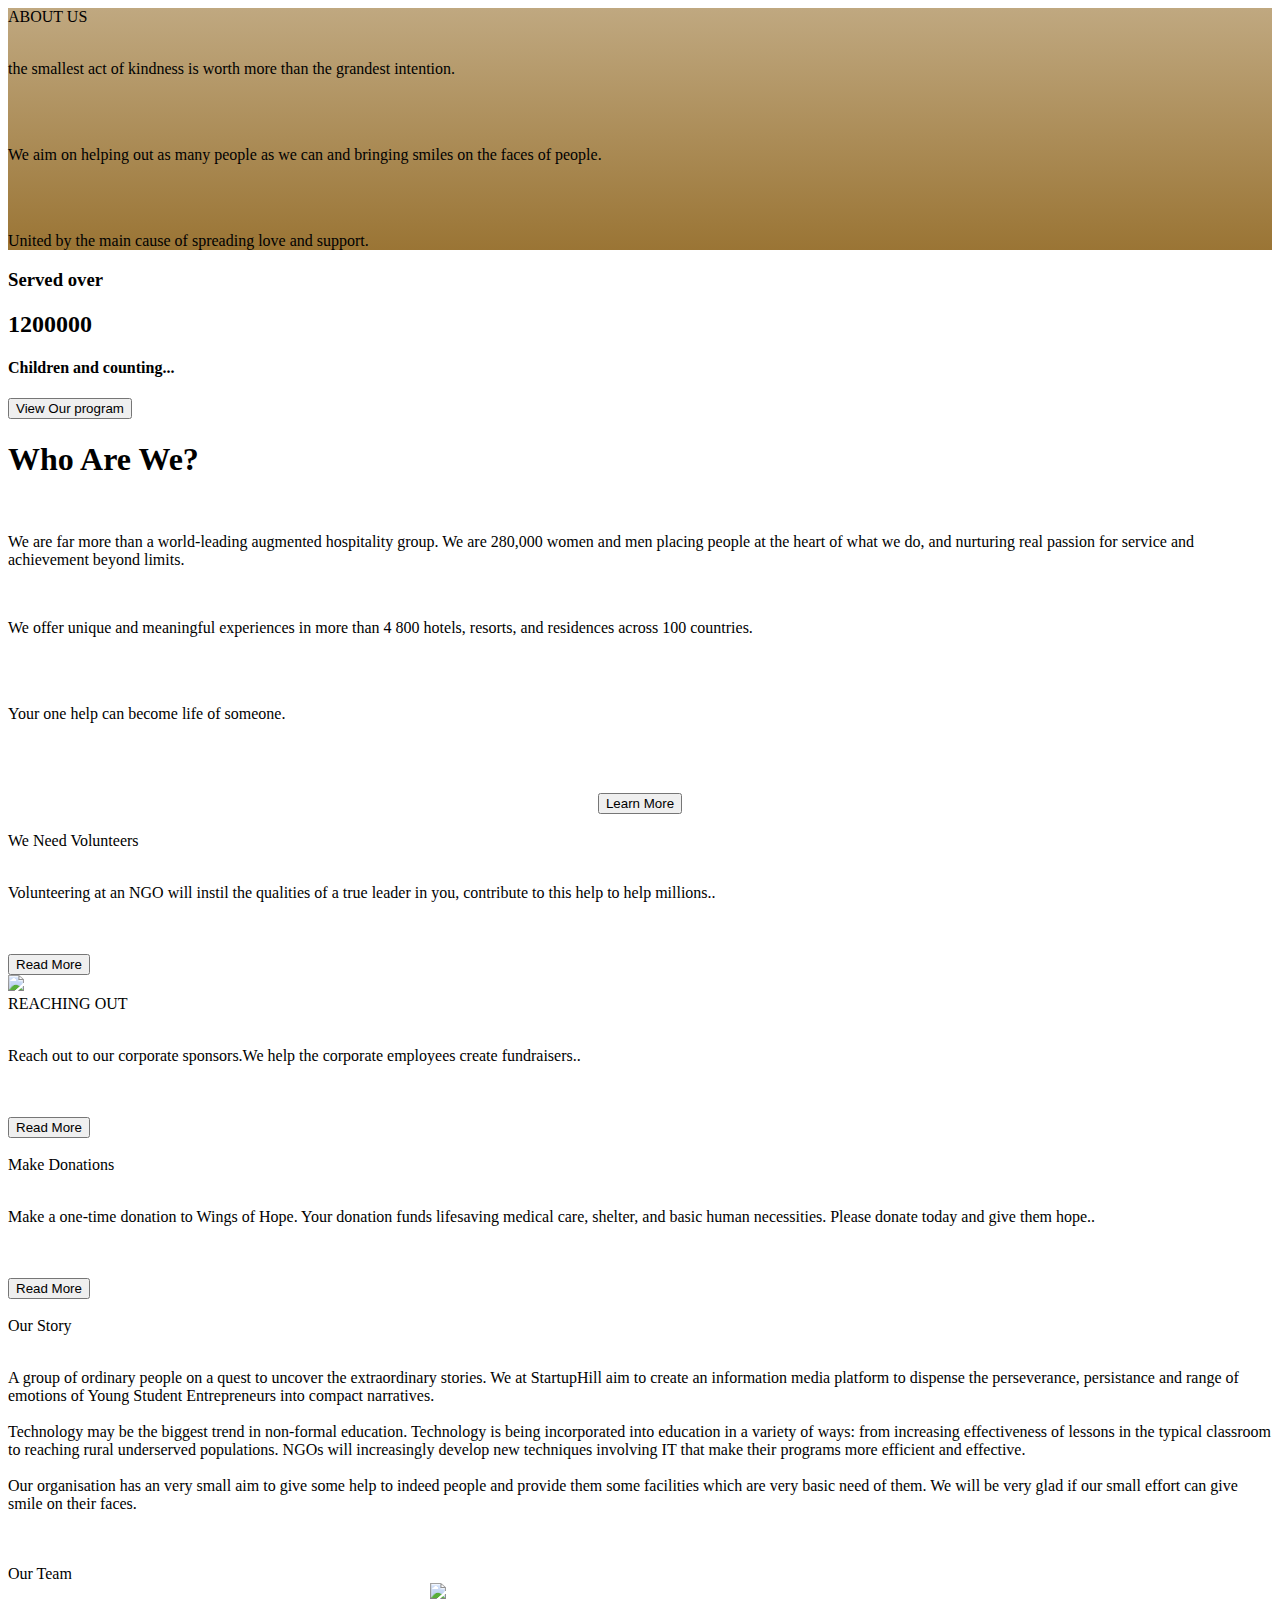
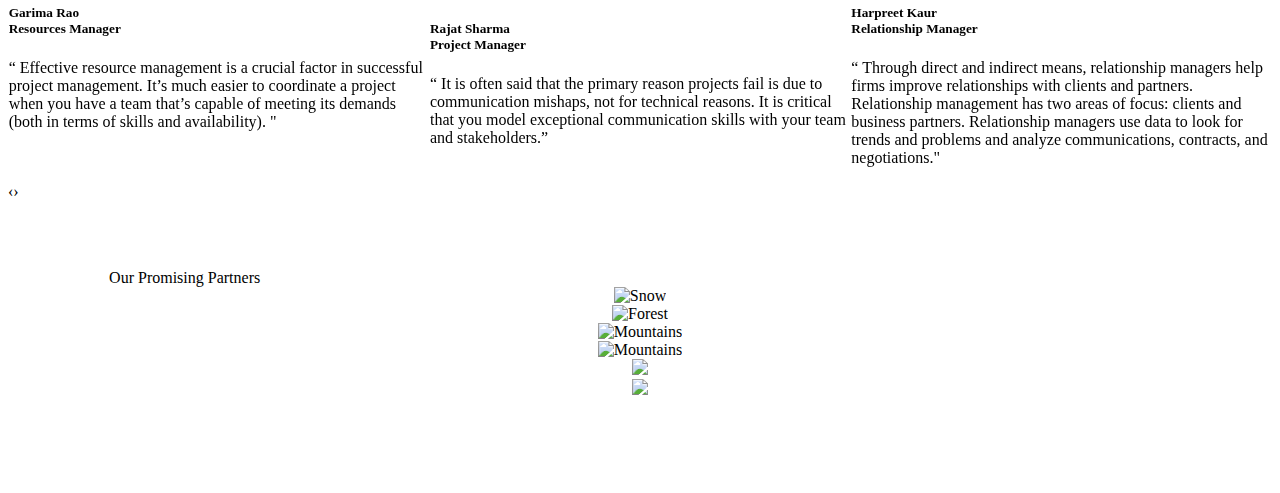
==== about-us.html @ 923d0b46 "Add files via upload" ====
<!DOCTYPE html>
<html>
<head>

  <meta http-equiv="content-type" content="text/html; charset=utf-8" />

  <!-- Change Theme color if you want to cahnge the top app bar color of browsers   -->

  <meta name="theme-color" content=" #F8F5F0" />

  <!-- Favicon -->

  <link rel="shortcut icon" href="logo.jpg" type="image/x-icon" />

  <!-- Setting viewport and width to match device width with initial zoom to be 100%  -->

  <meta name="viewport" content="width=device-width , initial-scale=1.0">

  <!-- Title For Page  -->

  <title> About Us - Guzarish</title>

  <!-- FontAwsome icons  CSS and JavaScript -->
  <link rel="stylesheet" href="https://cdnjs.cloudflare.com/ajax/libs/font-awesome/5.15.3/css/all.min.css" type="text/css" />
  <script src="https://cdnjs.cloudflare.com/ajax/libs/font-awesome/5.15.3/js/regular.min.js" type="text/javascript" charset="utf-8"></script>

  <!-- Linking Custom CSS -->
  <link rel="stylesheet" href="assets/css/stylesheet.css" type="text/css" />

  <!-- Add Custom styles after this to override or add new styles to section-->

  <link rel="stylesheet" href="https://cdnjs.cloudflare.com/ajax/libs/OwlCarousel2/2.3.4/assets/owl.carousel.css" title="" type="" />

  <link rel="stylesheet" href="assets/css/about.css" title="" type="" />


  <style type="text/css" media="all">
    .aboutUs {
      background-image: linear-gradient(rgba(129,82,2 , 0.5) , rgba(129,82,2 , 0.8)),  url("assets/images/img4.jpg");
    }
    .showOff {
      background: linear-gradient(rgba(129,82,2 , 0.9) , rgba(129,82,2 , 0.8)) , url("assets/images/run.jpg");
    }
    .styled {
      background: white;
    }
.blogAfter {
  padding: 50px 8%;
}
  </style>
</head>
<body>
  <div class="aboutUs">
    <div class="about-text">

      <div>
        ABOUT US
      </div>

      <div class="SizedBox"></div>
      <br>
      <div class="Para">
        <p>
          the smallest act of kindness is worth more than the grandest intention.
        </p>
        <br><br>
        <p>
          We aim on helping out as many people as we can and bringing smiles on the faces of people.
        </p>
        <br><br><p>
          United by the main cause of spreading love and support.
        </p>
      </div>
    </div>
  </div>


  <div class="styled">
    <div class="sides">
      <div class="rightSide">
        <div class="splContainer">
          <div>
            <h3>Served over</h3>
            <h2>1200000 </h2>
            <h4>Children and counting...</h4>
            <button onclick="href('index.html')"> View Our program</button>
          </div>
        </div>
      </div>
      <div class="leftSide">

        <article>
          <h1> Who Are We?</h1><br>
          <p>
            We are far more than a world-leading augmented hospitality group.
            We are 280,000 women and men placing people at the heart of what we do, and nurturing real passion for service and achievement beyond limits.
          </p>
          <br>
          <p>
            We offer unique and meaningful experiences in more than 4 800 hotels, resorts, and residences across 100 countries.
          </p>
          <br>
          <br>
          <p>
            Your one help can become life of someone.
          </p>
          <span>

          </span>
          <br><br>
          <br>
          <center>
            <button onclick="href('categories.html')"> Learn More</button>
          </center>
        </article>
      </div>
    </div>
  </div>
  <div class="fourGrids">

    <div class="gItem" id="link1">
      <div class="img">
        <img class="image" src="assets/images/person.svg" alt="" />
      </div>
      <div class="just-info">
        <span>
          We Need Volunteers
        </span>
        <br>
        <br>
        <p>
          Volunteering at an NGO will instil the qualities of a true leader in you,
          contribute to this help to help millions..


        </p>
        <br>
        <br>
        <button class="btn">Read More </button>
      </div>
    </div>
    <div class="gItem">
      <div class="img">
        <img class="image" src="assets/images/lightbulb.svg" alt=" " />
      </div>
      <div class="just-info">
        <span>
          REACHING OUT
        </span>
        <br>
        <br>
        <p>
          Reach out to our corporate sponsors.We help the corporate employees create fundraisers..
        </p>
        <br>
        <br>
        <button class="btn">Read More </button>
      </div>
    </div>
    <div class="gItem">
      <div class="img">
        <img class="image" src="assets/images/makedonation.svg" alt="" />
      </div>
      <div class="just-info">
        <span>
          Make Donations
        </span>
        <br>
        <br>
        <p>
          Make a one-time donation to Wings of Hope.
          Your donation funds lifesaving medical care, shelter, and basic human necessities. Please donate today and give them hope..

        </p>
        <br>
        <br>
        <button class="btn">Read More </button>
      </div>
    </div>


  </div>
  <div class="about-us-text">
    <br>
    <heading>Our Story</heading>
    <br>
    <br>
    <p>
      A group of ordinary people on a quest to uncover the extraordinary stories. We at StartupHill aim to create an information media platform to dispense the perseverance, persistance and range of emotions of Young Student Entrepreneurs into compact narratives.
      <br><br>
      Technology may be the biggest trend in non-formal education. Technology is being incorporated
      into education in a variety of ways: from increasing effectiveness of lessons in the typical classroom to
      reaching rural underserved populations. NGOs will increasingly develop new techniques involving IT that
      make their programs more efficient and effective.
      <br>
      <br>
      Our organisation has an very small aim to give some help to indeed people and provide them some facilities
      which are very basic need of them. We will be very glad if our small effort can give smile on their faces.
    </p>
    <br>
    <br>
  </div>
  <div class="slider">
    <heading>Our Team</heading>
    <div class="gtco-testimonials">

      <div class="owl-carousel owl-carousel1 owl-theme">
        <div>
          <div class="card text-center">
            <img class="card-img-top" src="https://images.unsplash.com/photo-1610956044066-705bc798dc6c?ixid=MnwxMjA3fDB8MHxwaG90by1wYWdlfHx8fGVufDB8fHx8&ixlib=rb-1.2.1&auto=format&fit=crop&w=1050&q=80">
            <div class="card-body">
              <h5>Rajat Sharma  <br />
                <span> Project Manager</span></h5>
              <p class="card-text">
                “ It is often said that the primary reason projects fail is due to communication mishaps, not for technical reasons. It is critical that you model exceptional communication skills with your team and stakeholders.”
              </p>
            </div>
          </div>
        </div>
        <div>
          <div class="card text-center">
            <img class="card-img-top" src="https://images.unsplash.com/photo-1573496359142-b8d87734a5a2?ixid=MnwxMjA3fDB8MHxzZWFyY2h8NHx8bWFuYWdlcnMlMjB3b21hbnxlbnwwfHwwfHw%3D&ixlib=rb-1.2.1&auto=format&fit=crop&w=500&q=60" alt="">
            <div class="card-body">
              <h5>Harpreet Kaur<br />
                <span> Relationship Manager </span></h5>
              <p class="card-text">
                “ Through direct and indirect means, relationship managers help firms improve relationships with clients and partners. Relationship management has two areas of focus: clients and business partners. Relationship managers use data to look for trends and problems and analyze communications, contracts, and negotiations."
              </div>
            </div>
          </div>
          <div>
            <div class="card text-center">
              <img class="card-img-top" src="https://images.unsplash.com/photo-1509933551745-514268e48884?ixid=MnwxMjA3fDB8MHxwaG90by1wYWdlfHx8fGVufDB8fHx8&ixlib=rb-1.2.1&auto=format&fit=crop&w=634&q=80" alt="">
              <div class="card-body">
                <h5> Kartik Walia<br />
                  <span> Secretary </span></h5>
                <p class="card-text">
                  “Secretaries and administrators play a supportive role in organisations where they undertake a variety of administrative tasks."

                </p>
              </div>
            </div>
          </div>
          <div>
            <div class="card text-center">
              <img class="card-img-top" src="https://images.unsplash.com/photo-1558377235-802c801ab268?ixid=MnwxMjA3fDB8MHxzZWFyY2h8Nnx8aW5kaWFuJTIwd29tYW58ZW58MHx8MHx8&ixlib=rb-1.2.1&auto=format&fit=crop&w=500&q=60" alt="">
              <div class="card-body">
                <h5> Garima Rao <br />
                  <span> Resources Manager </span></h5>
                <p class="card-text">
                  “ Effective resource management is a crucial factor in successful project management. It’s much easier to coordinate a project when you have a team that’s capable of meeting its demands (both in terms of skills and availability). "
                </p>
              </div>
            </div>
          </div>
        </div>
      </div>
    </div>

    <div class="blogAfter">
      <heading> Our Promising Partners </heading>
   <br>
      <div class="row" align="center">
        <div class="column1">
          <img src="https://seeklogo.com/images/U/Unilever-logo-86C57E1E6A-seeklogo.com.png" alt="Snow" style="width:100%">
        </div>
        <div class="column2">
          <img src="https://seeklogo.com/images/G/GSK-logo-AAE3791F09-seeklogo.com.png" alt="Forest" style="width:100%">

        </div>
        <div class="column3">
          <img src="https://seeklogo.com/images/G/greenpeace-logo-0BA43F7D65-seeklogo.com.png" alt="Mountains" style="width:100%">

        </div>

        <div class="column4">
          <img src="https://seeklogo.com/images/T/TATA_Consultancy_Services-logo-E668927084-seeklogo.com.png" alt="Mountains" style="width:100%">
        </div>

        <div class="column5">
          <img src=" https://seeklogo.com/images/U/uber-eats-logo-CA3BA2098B-seeklogo.com.png" style="width:100%">

        </div>

        <div class="column6">
          <img src="https://seeklogo.com/images/P/punjab-national-bank-pnb-logo-08CB5700CF-seeklogo.com.png" style="width:100%">

        </div>

        <br><br>
       
      </div>
    </div>
    <script src="https://ajax.googleapis.com/ajax/libs/jquery/3.5.1/jquery.min.js"></script>
    <script src="https://cdnjs.cloudflare.com/ajax/libs/OwlCarousel2/2.3.4/owl.carousel.min.js" type="text/javascript" charset="utf-8"></script>
    <script type="text/javascript" charset="utf-8">
      (function () {
        "use strict";

        var carousels = function () {
          $(".owl-carousel1").owlCarousel({
            loop: true,
            center: true,
            margin: 0,
            responsiveClass: true,
            nav: false,
            responsive: {
              0: {
                items: 1,
                nav: false
              },
              680: {
                items: 2,
                nav: false,
                loop: false
              },
              1000: {
                items: 3,
                nav: true
              }
            }
          });
        };

        (function ($) {
          carousels();
        })(jQuery);
      })();



      function href(link) {
        window.location.href = link;
      }


    </script>
  </body>
</html>
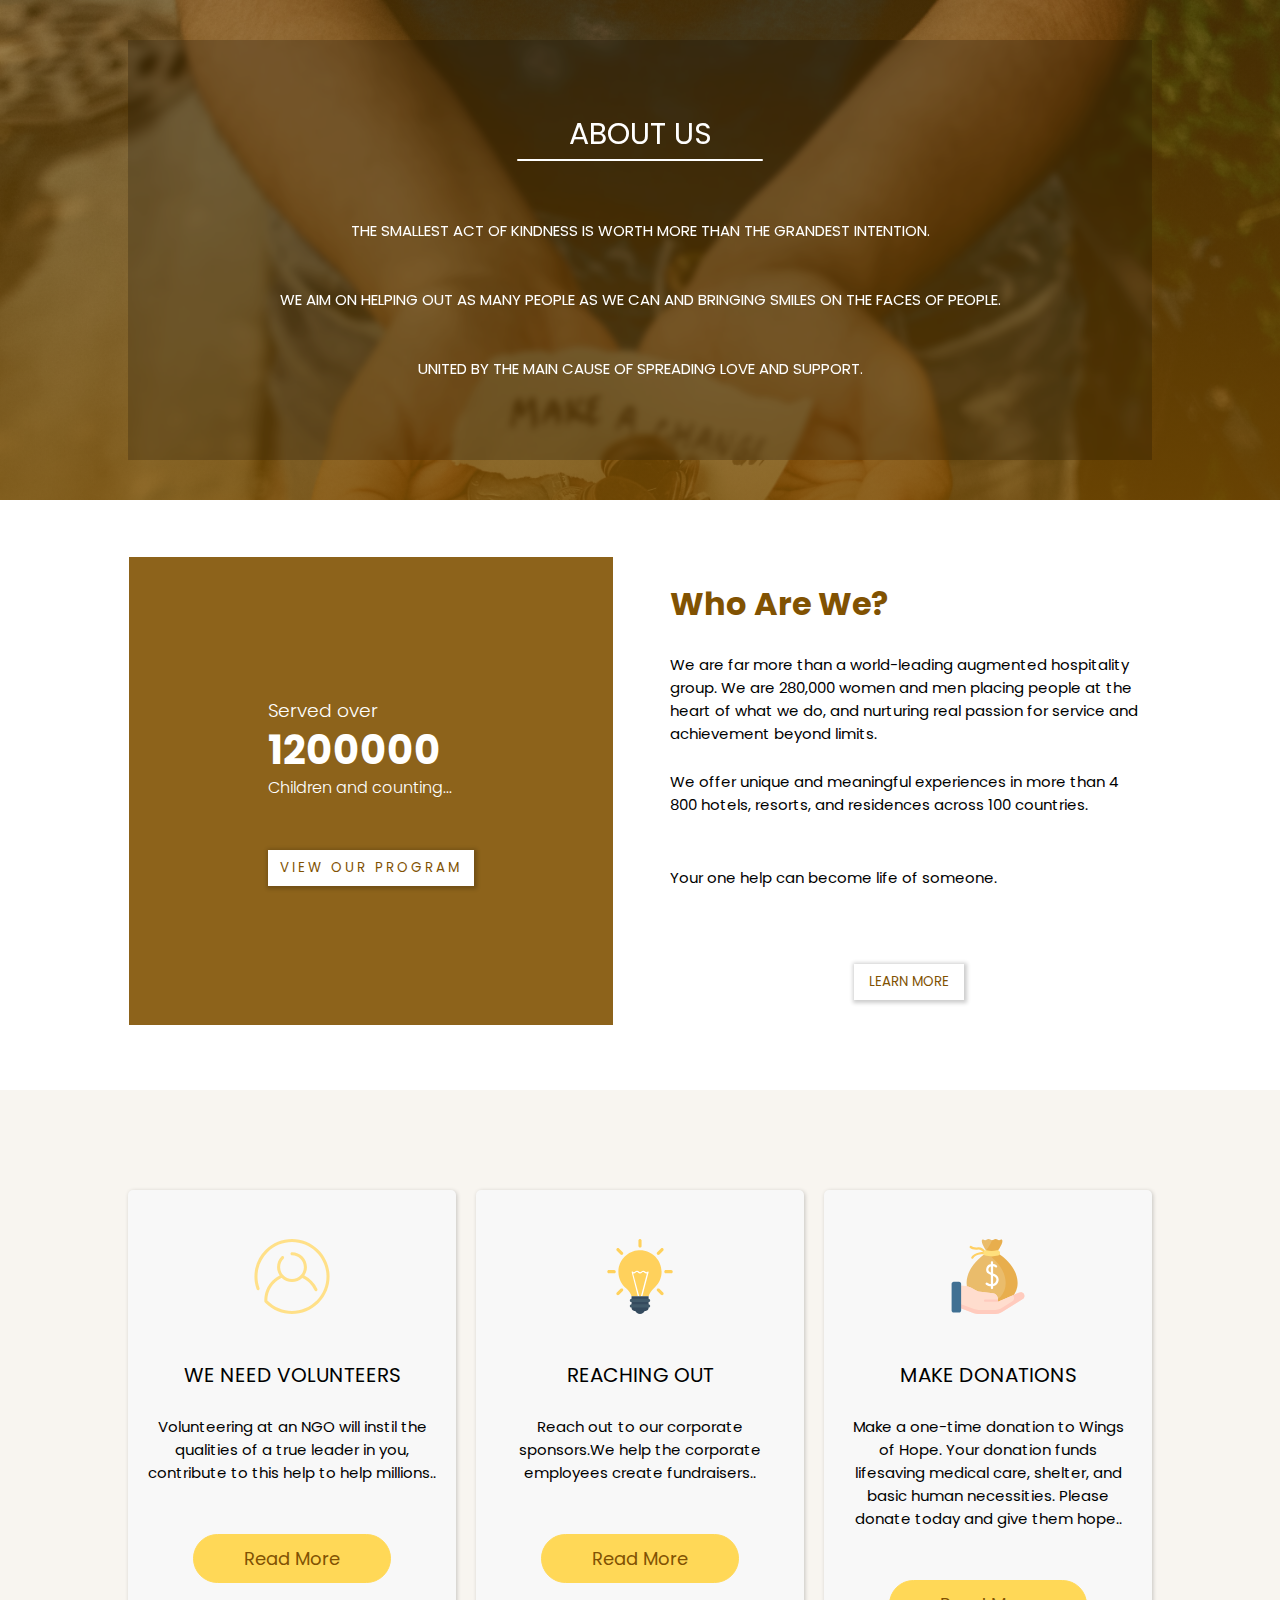
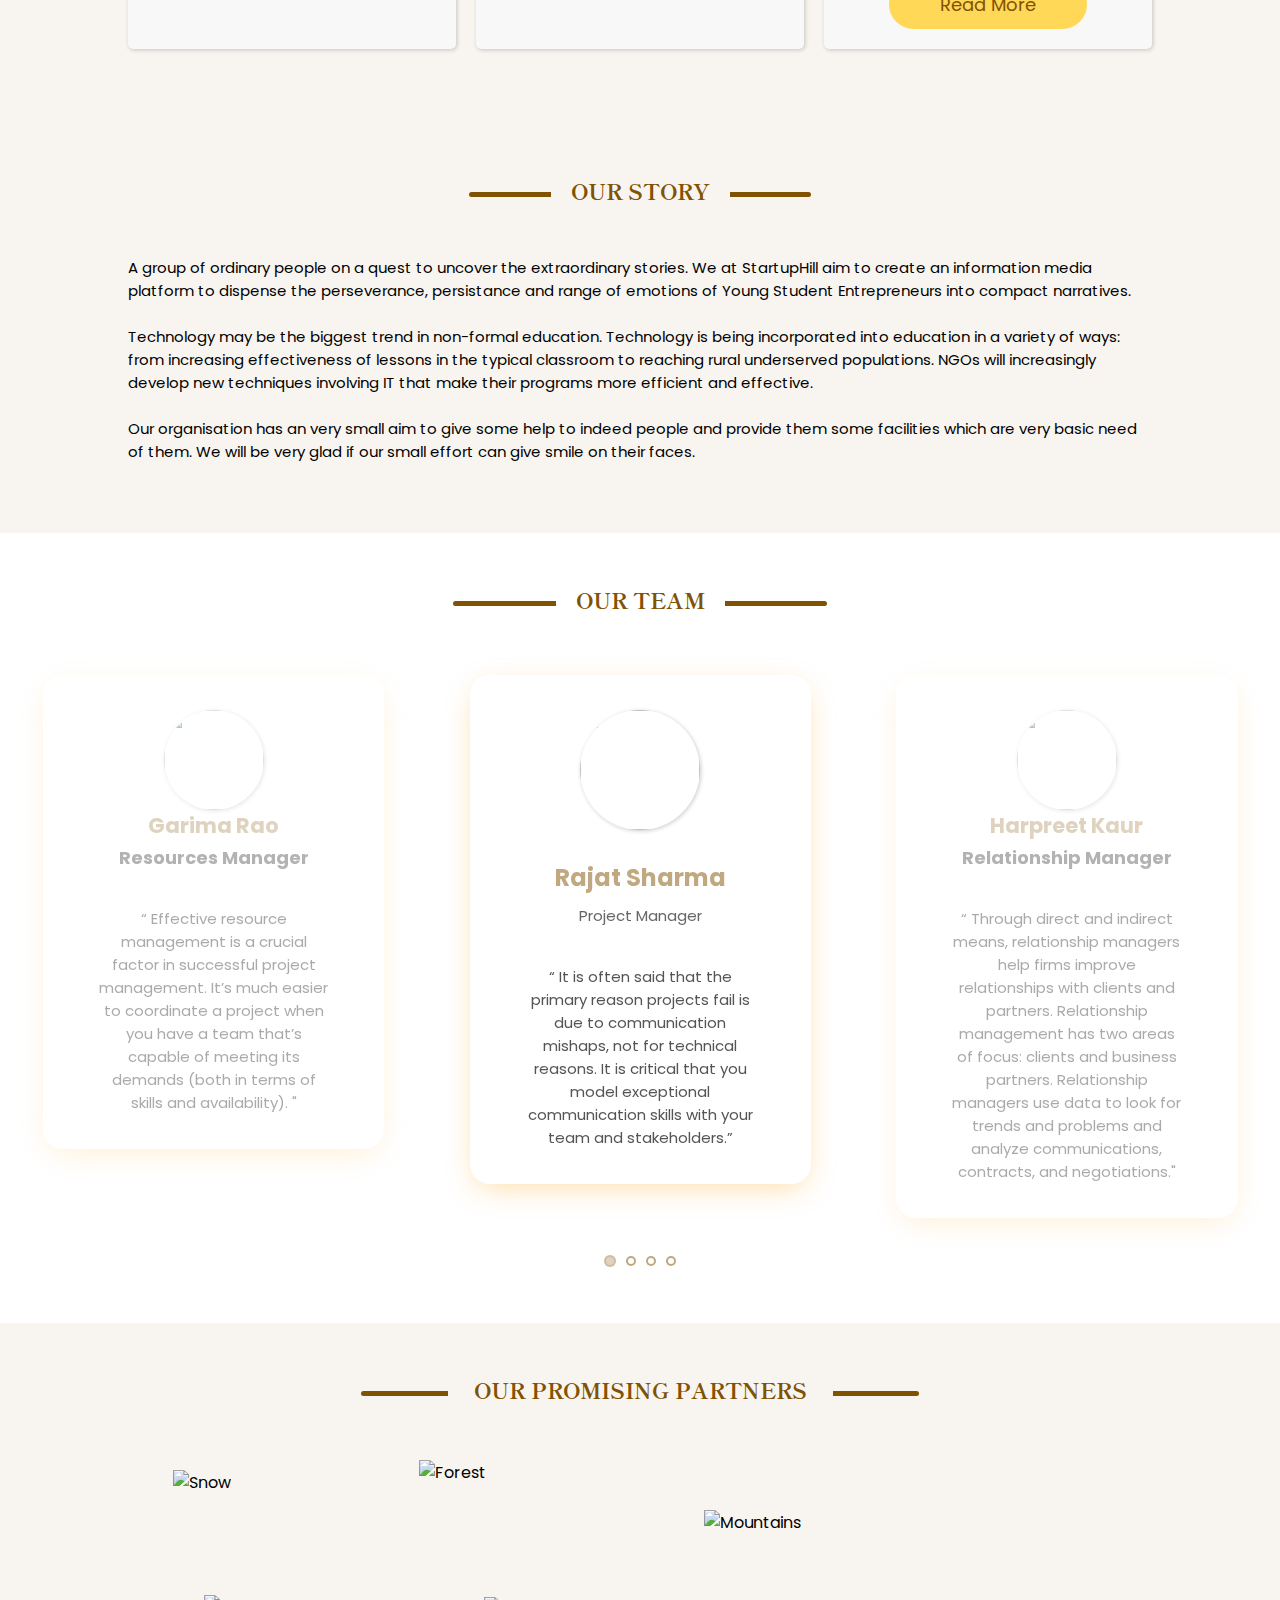
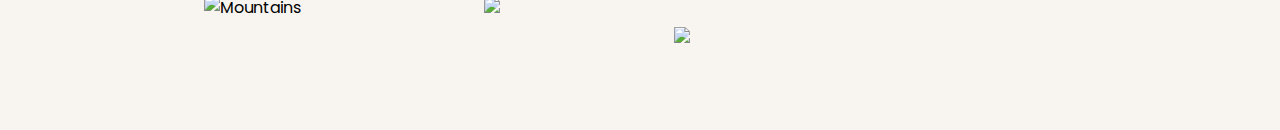
==== commit 15a73fee: "Update about-us.html" ====
--- a/about-us.html
+++ b/about-us.html
@@ -120,7 +120,7 @@
 
     <div class="gItem" id="link1">
       <div class="img">
-        <img class="image" src="assets/images/person.svg" alt="" />
+        <img class="image" src="assets/images/Person.svg" alt="" />
       </div>
       <div class="just-info">
         <span>
@@ -141,7 +141,7 @@
     </div>
     <div class="gItem">
       <div class="img">
-        <img class="image" src="assets/images/lightbulb.svg" alt=" " />
+        <img class="image" src="assets/images/Lightbulb.svg" alt=" " />
       </div>
       <div class="just-info">
         <span>
@@ -159,7 +159,7 @@
     </div>
     <div class="gItem">
       <div class="img">
-        <img class="image" src="assets/images/makedonation.svg" alt="" />
+        <img class="image" src="assets/images/MakeDonation.svg" alt="" />
       </div>
       <div class="just-info">
         <span>
@@ -336,4 +336,4 @@
 
     </script>
   </body>
-</html>+</html>
--- a/assets/css/stylesheet.css
+++ b/assets/css/stylesheet.css
@@ -0,0 +1,1077 @@
+@import url('https://fonts.googleapis.com/css2?family=Kaushan+Script&display=swap');
+@import url('https://fonts.googleapis.com/css2?family=Merriweather+Sans:wght@800&display=swap');
+@import url('https://fonts.googleapis.com/css2?family=Poppins&display=swap');
+
+@import url('https://fonts.googleapis.com/css2?family=PT+Serif&family=Shippori+Mincho+B1&display=swap');
+
+
+/* Setting Theme Colors Using CSS variables */
+
+:root {
+  /*  Old Button Color : Teal
+     --ButtonColor: #02B967;
+  */
+  --ButtonColor: #FFD857;
+  --red: #F56363;
+  --teal: rgba(129,82,2);
+  --blue: #43B4F0;
+  --orange: #E87D39;
+  --background: #F8F5F0;
+  --navColor: rgba(129,82,2);
+  --backgroundLine: rgba(129,82,2 ,0.3);
+}
+* {
+  padding: 0;
+  margin: 0;
+  outline: none;
+  box-sizing: border-box;
+  font-family: 'Poppins', sans-serif;
+}
+html {
+  scroll-behavior: smooth;
+}
+body {
+  background: var(--background);
+}
+
+p {
+  font-size: 13px;
+  font-weight: 400;
+}
+a {
+  color: black;
+  text-decoration: none;
+}
+a:hover {
+  color: rgb(133,85,0);
+}
+a:active {
+  color: rgba(133,85,0 , 0.5);
+}
+.body {
+  display: table;
+  overflow: hidden;
+  width: 100vw;
+}
+.Pagebody {
+  position: relative;
+  left: 0px;
+  top: 60px;
+  z-index: 200;
+  background: var(--background);
+  overflow: hidden;
+}
+.btn:hover {
+  background: var(--orange);
+  color: white;
+  border-color: var(--orange);
+}
+.btn > span {
+  position: absolute;
+  background: #fff;
+  transform: translate(-50%, -50%);
+  border-radius: 50%;
+  pointer-events: none;
+  animation: rippleEffect0.7s linear infinite;
+}
+
+/* Hero Section */
+.hero {
+  overflow: hidden;
+  width: 100%;
+  background: rgba(129,82,2 ,0.7);
+  background-size: cover;
+  color: white;
+  height: 300px;
+  background-repeat: no-repeat;
+  object-fit: cover;
+  text-align: center;
+  padding: 0px 10px;
+  padding-top: 20%;
+  background-attachment: fixed;
+  position: relative;
+}
+.hero h3 {
+  font-family: 'Merriweather Sans', sans-serif;
+  color: #FFD857;
+  margin-bottom: 18px;
+  text-transform: capitalize;
+  font-weight: bold;
+}
+.btn {
+  border-radius: 30px;
+  padding: 8px 25px;
+  border: 1px solid var(--ButtonColor);
+  background: var(--ButtonColor);
+  color: rgb(129,82,2);
+  transition: 0.6s ease-in-out;
+  position: relative;
+  overflow: hidden;
+}
+
+/* Categories Section */
+.categories {
+  margin-bottom: 60px;
+}
+.categories > h2 {
+  font-family: 'Shippori Mincho B1', serif;
+  text-align: center;
+  padding: 50px 10px;
+}
+.card {
+  padding: 40px 10px;
+  border-radius: 3px;
+  color: white;
+  margin-bottom: 25px;
+}
+.displayIcon {
+  text-align: center;
+}
+.info {
+  font-size: 25px;
+  margin-bottom: 10px;
+}
+.icon {
+  width: 25%;
+  height: 25%;
+}
+.card p {
+  font-size: 14px;
+}
+
+
+/* Content Section */
+.content {
+  background: white;
+  overflow: hidden;
+}
+
+.content  h2 {
+  padding: 50px 25px;
+  text-align: center;
+  padding-top: 10px;
+  font-family: 'Shippori Mincho B1', serif;
+}
+.content  p {
+  padding: 0px 20px;
+  text-align: center;
+  font-weight: 100;
+  font-size: 15px;
+
+}
+.stand {
+  height: 300px;
+  width: 60%;
+  background: white;
+  position: relative;
+  transform: translate(55% , -20%);
+  box-shadow: 3px 3px 8px 2px rgba(0,0,0,.2);
+  background-size: 100%;
+  object-fit: cover;
+  background-repeat: no-repeat;
+  border-radius: 3px;
+}
+.sleep {
+  height: 180px;
+  background-size: 100%;
+  object-fit: cover;
+  width: 72%;
+  left: 10%;
+  border-radius: 3px;
+  position: relative;
+  z-index: 1;
+  transform: translate(-80%,50%);
+  box-shadow: 3px 3px 15px 2px rgba(0,0,0,.3);
+  background-repeat: no-repeat;
+}
+.content h6 {
+  color: var(--teal);
+  text-align: center;
+  text-transform: capitalize;
+  padding: 50px 50px;
+  padding-bottom: 0px;
+}
+.left {
+  position: relative;
+  left: -20%;
+
+}
+.right {
+  position: relative;
+  left: 20%;
+}
+.position {
+  transition: 0.4s;
+  opacity: 0;
+}
+
+
+/* Volunteer Section */
+
+.grid {
+  display: block;
+  margin: 20px 5%;
+  width: 90%;
+  overflow: hidden;
+}
+.grid > .grid-item {
+  overflow: hidden;
+  width: 100%;
+  margin: 20px auto;
+  box-shadow: 1px 1px 4px 0 rgba(0,0,0,.2);
+  height: 400px;
+  border-radius: 2px;
+}
+.grid-item-img {
+  width: 100%;
+  height: calc(100% - 80px);
+  background: white;
+  border-radius: 2px;
+  box-shadow: 1px 1px 4px 0 rgba(0,0,0,.2);
+  background-size: fit;
+  background-position: center;
+  background-repeat: no-repeat;
+  transition: 0.5s ease-in-out;
+
+}
+.grid-item:nth-child(1) > .grid-item-img {
+  background-image: url("../images/team1.png");
+}
+.grid-item:nth-child(2) > .grid-item-img {
+  background-image: url("../images/team2.png");
+}
+.grid-item:nth-child(3) > .grid-item-img {
+  background-image: url("../images/team3.jpg");
+}
+.grid-item:nth-child(4) > .grid-item-img {
+  background-image: url("../images/team4.png");
+}
+.grid-item:hover .grid-item-img {
+  transform: scale(1.2);
+}
+.volunteers {
+  text-align: center;
+  padding: 50px  0px;
+}
+.volunteers  h2 {
+  margin-top: 10px;
+  font-family: 'Shippori Mincho B1', serif;
+
+}
+.volunteers  h6 {
+  color: var(--teal);
+  text-transform: capitalize;
+  padding: 0px 50px;
+}
+.information {
+  background: white;
+  height: 100%;
+  text-align: center;
+  padding: 20px 10px;
+  font-size: 15px;
+  position: relative;
+
+}
+.information > span {
+  font-size: 12px;
+  color: #6D747A;
+}
+
+
+
+/* DonationSeaters  Section */
+
+.donationSeaters h6 {
+  color: var(--teal);
+  text-transform: capitalize;
+  padding: 0px 50px;
+  text-align: center;
+  padding-top: 30px;
+}
+.donationSeaters h2 {
+  padding: 40px 50px;
+  padding-top: 10px;
+  text-align: center;
+}
+.item {
+  width: 92%;
+  margin: 0px 4%;
+  background: white;
+  text-align: center;
+  padding: 30px 20px;
+  margin-bottom: 20px;
+  border-radius: 3px;
+  height: 100%;
+  opacity: 0;
+  transform: scale(0.2);
+  color: white;
+  border: 2px solid white;
+  font-size: 18px;
+  font-weight: bold;
+  box-shadow: 1px 1px 4px 0 rgba(255,255,255,.2);
+  transition: 0.5s ease-in-out;
+}
+.item img {
+  width: 25%;
+  height: 25%;
+
+}
+.item div {
+  margin-top: 5px;
+  color: black;
+}
+.item:hover {
+  border: 2px solid var(--teal);
+
+}
+
+
+/* Humanity Banner */
+
+.humanity {
+  background-image: linear-gradient(rgba(129,82,2 , 0.7) , rgba(129,82,2 , 0.7)) , url("../images/about1.png");
+  text-transform: capitalize;
+  background-attachment: fixed;
+  background-repeat: no-repeat;
+  background-size: cover;
+  width: 100%;
+  text-align: center;
+  padding: 50px 20px;
+  color: white;
+  font-size: 22px;
+}
+.humanity button {
+  background: white;
+  box-shadow: 1px 1px 4px 0 rgba(0,0,0,.2);
+  color: rgba(129,82,2);
+  border-radius: 100px;
+  padding: 8px 30px;
+  font-size: 15px;
+  border: none;
+  outline: none;
+  text-transform: uppercase;
+}
+
+
+
+/* Counter Section */
+
+.counts {
+  background-image: linear-gradient(rgba(129,82,2 , 0.9) , rgba(129,82,2 , 0.95)) , url("../images/about1.png");
+  text-transform: capitalize;
+  background-repeat: no-repeat;
+  background-size: 100%;
+  width: 100%;
+  height: 400px;
+  text-align: center;
+  padding: 30px  10%;
+  color: white;
+  font-size: 22px;
+  place-items: center;
+  display: grid;
+
+}
+.countGrid {
+  display: grid;
+  margin: 10px 10%;
+  width: 80%;
+  grid-template-columns: 1fr 1fr;
+  grid-gap: 40px;
+  grid-auto-rows: 100px;
+}
+.counter:after {
+  content: " +";
+  font-size: 12px;
+  position: relative;
+  top: -4px;
+}
+.countGrid span {
+  font-size: 13px;
+}
+.countGrid div {
+  text-align: center;
+}
+
+/* Blog Section  */
+
+.blog h2 {
+  margin-top: 10px;
+  font-family: 'Shippori Mincho B1', serif;
+  text-align: center;
+}
+.blog h6 {
+
+  color: var(--teal);
+  text-transform: capitalize;
+  padding: 0px 50px;
+  text-align: center;
+}
+.blog {
+  background: white;
+  margin: 20px 0px;
+  margin-bottom: 0px;
+  padding: 80px 5%;
+}
+.blogGrid {
+  width: 100%;
+  margin: 0px 0px;
+  padding-top: 45px;
+}
+.blog-card {
+  margin-bottom: 30px;
+  border-radius: 4px;
+  box-shadow: 1px 1px 4px 0 rgba(0,0,0,.2);
+}
+.blogImg {
+  width: 100%;
+  overflow: hidden;
+  height: 250px;
+  background: rgb(255,222,162);
+}
+.blogImg img {
+  width: 100%;
+  height: 100%;
+  transition: 0.5s ease;
+}
+.blogImg img:hover {
+  transform: scale(1.2);
+}
+.blogDate {
+  transform: translate(0px , -100%);
+  color: white;
+  background: rgba(119,78,4 , 0.7);
+  width: 70px;
+  height: 70px;
+  padding: 10px;
+  position: absolute;
+  text-align: center;
+  padding: 5px 0px;
+}
+.blogHeading {
+  color: rgb(147,96,4);
+  font-size: 13px;
+  padding: 8px 0px;
+}
+.blogDesc {
+  font-size: 16px;
+  padding: 5px 0px;
+}
+
+
+/* Extra Css  */
+.scrollTop {
+  background: var(--navColor);
+  width: 50px;
+  height: 50px;
+  display: flex;
+  align-items: center;
+  justify-content: center;
+  border-radius: 100%;
+  position: fixed;
+  color: white;
+  bottom: 20px;
+  z-index: 1200;
+  transform: scale(0);
+  right: 20px;
+  font-size: 40px;
+  box-shadow: 1px 1px 4px 3px rgba(175,117,5,.2);
+  transition: 0.5s ease;
+}
+.sleep {
+  background: rgba(129,82,2,0.8);
+}
+.stand {
+  background: rgba(129,82,2,0.8);
+}
+
+/* Footer  Components */
+
+.footerGrid {
+  position: relative;
+  display: grid;
+  grid-template-columns: 1fr 1fr 1fr;
+  width: 80%;
+  grid-gap: 20px;
+  margin: 5px 10%;
+}
+.fooitem {
+  width: 100%;
+  overflow: hidden;
+  text-align: left;
+}
+.fooitem h3 {
+  font-weight: 300;
+  padding: 10px 0px;
+}
+.fooitem span , p {
+  font-size: 15px;
+}
+.fooitem a {
+  color: #ffdd9b;
+  display: block;
+}
+.newsletter div {
+  background: blue;
+  width: 100%;
+}
+.contactInfo  .icon {
+  margin-right: 10px;
+}
+.newsletter form {
+  display: flex;
+}
+.newsletter input {
+  width: 80%;
+  display: table-cell;
+  font-size: 12px;
+  padding: 5px 8px;
+  color: white;
+  border: none;
+  background: rgba(129,82,2, 0.5);
+}
+.newsletter button {
+  width: 20%;
+  padding: 5px 8px;
+  border: none;
+  display: table-cell;
+  text-align: center;
+  color: white;
+  font-size: 15px;
+  background: var(--navColor);
+}
+.newsletter input::placeholder {
+  font-size: 10px;
+  color: white;
+}
+
+
+/* Mobile Navigation  Components */
+.mobile-nav > nav {
+  width: 250px;
+  height: 100vh;
+  left: -250px;
+  position: fixed;
+  background: rgb(253,236,207);
+  z-index: 500;
+
+}
+.navTrigger {
+  transform: scale(1);
+  height: 100%;
+  display: flex;
+  align-items: center;
+  justify-content: center;
+  width: 15%;
+
+}
+.mobile-logo {
+  display: flex;
+  align-items: center;
+  justify-content: center;
+  width: 70%;
+  font-weight: bold;
+  height: 100%;
+  background-size: 15%;
+  background-repeat: no-repeat;
+  background-position-x: 50%;
+  background-position-y: 10px;
+  color: rgba(129,82,2);
+  font-size: 26px;
+
+  text-transform: uppercase;
+}
+.mobile-search {
+  display: flex;
+  align-items: center;
+  justify-content: center;
+  width: 15%;
+  height: 100%;
+}
+.mobile-nav > header {
+  position: fixed;
+  height: 60px;
+  width: 100%;
+  left: 0px;
+  background: blue;
+  right: 0;
+  z-index: 500;
+  background: white;
+  box-shadow: 1px 1px 4px 0 rgba(0,0,0,.2);
+  display: flex;
+  align-items: center;
+}
+
+#navBar {
+  display: none;
+}
+.mobile-nav label {
+  background: var(--navColor);
+  width: 40px;
+  height: 5px;
+  display: block;
+  position: absolute;
+  border-radius: 5px;
+  cursor: pointer;
+  transition: 0.2s ease-in-out;
+}
+.mobile-nav label:after , .mobile-nav label:before {
+  background: var(--navColor);
+  content: "";
+  display: block;
+  width: 30px;
+  height: 5px;
+  border-radius: 20px;
+  position: absolute;
+  transition: 0.25s;
+  left: 5px;
+}
+.mobile-nav label:before {
+  margin-bottom: 10px;
+  top: -8px;
+}
+.mobile-nav label:after {
+  top: 8px;
+}
+.mobile-nav > nav,  .mobile-nav > header , .Pagebody , .footer {
+  transition: all 0.25s ease-in-out;
+}
+
+
+/* Desktop Navigation Components */
+
+.desktop-nav {
+  position: fixed;
+  height: 80px;
+  width: 100%;
+  background: white;
+  box-shadow: 1px 1px 4px 0 rgba(0,0,0,.2);
+  z-index: 1300;
+}
+.navigationList li {
+  display: inline-block;
+  padding: 10px;
+  cursor: pointer;
+}
+.navigationList ul {
+  position: absolute;
+  background: rgb(251,200,114);
+  visibility: hidden;
+  opacity: 0;
+  transform: translate(0px , 45px);
+  color: black;
+  box-shadow: 1px 1px 4px 0 rgba(0,0,0,.2);
+  transition: 0.2s;
+  cursor: pointer;
+}
+.navigationList ul li {
+  display: block;
+  width: 125px;
+  cursor: pointer;
+}
+.navigationList ul li:hover {
+  background: var(--navColor);
+  color: white;
+}
+.navigationList ul li:hover >  ul {
+  opacity: 1;
+  visibility: visible;
+  transform: translate(15px , -25px);
+}
+.navigationList ul li ul {
+  visibility: hidden;
+  display: block;
+  opacity: 0;
+  background: rgb(251,200,114);
+  left: 100%;
+  color: black;
+  box-shadow: 1px 1px 4px 0 rgba(0,0,0,.2);
+  transform: translate(15px , 10px);
+  transition: 0.2s;
+}
+.navigationList li:hover > ul {
+  visibility: visible;
+  opacity: 1;
+  transform: translate(0px , 29px);
+}
+.navigationList li {
+  height: 100%;
+}
+.one:before {
+  content: "";
+  width: 15px;
+  height: 15px;
+  clip-path: polygon(100% 0%, 0% 50%, 100% 100%);
+  position: absolute;
+  left: -11%;
+  cursor: pointer;
+  background: rgb(251,200,114);
+}
+.one:hover:before {
+  background: var(--navColor);
+}
+.navigationList > li {
+  padding: 0px 15px;
+  padding-block-start: 30px;
+}
+.navigationList > li:hover {
+  color: var(--navColor);
+}
+.desktop-nav {
+  display: flex;
+  padding: 0px 8%;
+}
+.desktop-nav nav {
+  width: 55%;
+  display: flex;
+  justify-content: center;
+  padding: 0px;
+
+  white-space: nowrap;
+}
+.desktopLogo {
+  width: 30%;
+  display: flex;
+  justify-content: center;
+  align-items: center;
+  font-weight: bold;
+  height: 100%;
+  background-size: 15%;
+  background-repeat: no-repeat;
+  background-position-x: 50%;
+  background-position-y: 10px;
+  color: rgba(129,82,2);
+  font-size: 26px;
+  text-transform: uppercase;
+
+}
+.desktopActions {
+  width: 15%;
+  display: flex;
+  justify-content: center;
+  align-items: center;
+}
+.splButton {
+  color: rgb(251,200,114);
+  padding: 8px 20px;
+  background: var(--navColor);
+  border-radius: 20px;
+  border: none;
+  box-shadow: 1px 1px 4px 0 rgba(0,0,0,.2);
+}
+.fa-donate {
+  margin-right: 5px;
+}
+
+
+/* Footer  and Header */
+.credits {
+  font-size: 12px;
+}
+.SizedBox {
+  width: 90%;
+  margin: 20px 5%;
+  background: rgba(129,82,2,0.307);
+  height: 1px;
+  border-radius: 1px;
+}
+.footer {
+  background: rgb(73,54,20);
+  text-transform: capitalize;
+  width: 100%;
+  overflow: hidden;
+  text-align: center;
+  padding: 30px 20px;
+  color: white;
+  position: relative;
+  left: 0px;
+}
+header {
+  background: white;
+}
+
+/* Animations */
+.typing {
+  color: #FFD857;
+}
+@keyframes rippleEffect {
+  0% {
+    width: 0px;
+    height: 0px;
+    opacity: 0.5;
+  }
+  100% {
+    width: 500px;
+    height: 500px;
+    opacity: 0;
+  }
+}
+
+
+/* Added Recently */
+
+header li {
+  list-style: none;
+}
+.mobile-nav nav ul {
+  position: relative;
+  width: 100%;
+}
+.mobile-nav nav ul li {
+  background: #f39f18;
+  padding: 20px 15px;
+  border-bottom: 1px solid #ffb80069;
+  color: white;
+
+  transition: 0.5s ease;
+}
+.mobile-nav nav li ul {
+  position: relative;
+  width: calc(100% + 30px);
+  left: 0;
+  transform: translate(-15px , 22px);
+  height: 0px;
+  overflow: hidden;
+  transition: 0.5s ease-in-out;
+}
+.mobile-nav nav ul li ul li {
+  background: #f7c465;
+}
+.mobile-nav nav li:hover {
+  background: var(--navColor);
+}
+.mobile-nav nav li ul li:hover {
+  background: green;
+}
+.mobile-nav nav a {
+  cursor: auto;
+}
+.open:before {
+
+  content: "+";
+
+  font-size: 20px;
+  position: absolute;
+  left: 215px;
+  transform: translate(0px, 2px);
+  transition: 0.5s ease-in-out;
+}
+.open:hover:before {
+  transform: rotate(180deg);
+}
+.open {
+  position: relative;
+}
+.detect {
+  height: 500px;
+  background: transparent;
+}
+
+/* Maikng Things Responsive ! Yay*/
+
+@media screen and (max-width: 599px) {
+
+  .DisplayCategories {
+    width: 92%;
+    margin: 0px 4%;
+
+  }
+
+  .footerGrid {
+    display: block;
+  }
+  .fooitem {
+    margin-bottom: 30px;
+  }
+  .credits {
+    font-size: 10px;
+  }
+  .fooitem span , p {
+    font-size: 13px;
+  }
+  .mobile-nav {
+    display: block;
+  }
+  .desktop-nav {
+    display: none;
+  }
+  .mylogo {
+    border-radius: 10px 0px;
+    width: 30px;
+    height: 30px;
+    margin-right: 15px;
+  }
+  .content {
+    margin: 20px 0px;
+    padding: 0px 10px;
+  }
+}
+
+@media screen and (min-width:600px) {
+  .mylogo {
+    border-radius: 10px 0px;
+    width: 40px;
+    height: 40px;
+    margin-right: 15px;
+  }
+  button {
+    cursor: pointer;
+  }
+  .scrollTop {
+    cursor: pointer;
+  }
+  .DisplayCategories {
+    width: 80%;
+    margin: 0px 10%;
+    display: table;
+  }
+  .card {
+    display: inline-block;
+    width: 23%;
+    margin: 1%;
+  }
+  .hero {
+    padding-top: 15%;
+    height: 500px;
+  }
+  .hero > h3 {
+    font-size: 40px;
+  }
+  .hero p {
+    font-size: 20px;
+  }
+  .btn {
+    font-size: 18px;
+  }
+  .left p {
+    font-size: 18px;
+  }
+  .content {
+    display: flex;
+  }
+  .left {
+    display: block;
+    width: 48%;
+    margin-right: 1%;
+  }
+  .right {
+    width: 48%;
+    margin-left: 1%;
+    transform: translate(0px , 0%);
+  }
+
+  .placeThem {
+    display: table;
+    width: 90%;
+    margin: 0px 5%;
+  }
+  .item {
+    display: inline-block;
+    width: 23%;
+    margin: 1%;
+    cursor: pointer;
+
+  }
+
+  .blogGrid {
+    display: grid;
+    grid-column-gap: 5%;
+    grid-template-columns: 1fr 1fr 1fr;
+  }
+  .blog-card {}
+
+
+  .mobile-nav {
+    display: none;
+  }
+  .desktop-nav {
+    display: flex;
+  }
+
+
+  .grid {
+    display: grid;
+    grid-template-columns: 1fr 1fr;
+    margin: 0px auto;
+    width: 70%;
+    grid-row-gap: 30px;
+    grid-column-gap: 30px;
+    grid-auto-rows: 400px;
+    overflow: hidden;
+  }
+  .grid > .grid-item {
+    overflow: hidden;
+    margin: 0px 0px;
+  }
+  .content {
+    margin: 20px 0px;
+    padding: 0px 8%;
+  }
+  .volunteers {
+    padding: 50px 8%;
+  }
+  .donationSeaters {
+    padding: 50px 8%;
+  }
+  .blog {
+    padding: 50px 12%;
+  }
+
+}
+
+.right {
+  display: flex;
+  align-items: center;
+  min-height: 440px;
+}
+.wavy-border {
+  position: absolute;
+  left: 0px;
+  right: 0px;
+  width: 100%;
+  bottom: -10px;
+}
+@media screen and (max-width:599px) {
+  .wavy-border {
+    height: 100px;
+  }
+  .desktopActions {
+    display: none;
+  }
+  .desktop-nav nav {
+    margin-left: 60px;
+  }
+}
+@media screen and (min-width:1024px) {
+  .desktopActions {
+    display: flex;
+  }
+}
+@media screen and (min-width:600px) {
+  .wavy-border {
+    height: 200px;
+  }
+  .desktopActions {
+    display: none;
+  }
+  .desktop-nav nav {
+    margin-left: 60px;
+  }
+}
+.little {
+  bottom: -20px;
+}
+
+
+.modal {
+  position: fixed;
+  z-index: 1500;
+  background: rgba(0,0,0,0.5);
+  height: 100vh;
+  width: 100%;
+  visibility: hidden;
+  opacity: 0;
+  transition: all 0.5s ease;
+}
+.mobile-nav  > nav {
+  z-index: 1600;
+}--- a/assets/css/about.css
+++ b/assets/css/about.css
@@ -0,0 +1,459 @@
+/*
+   CSS Overides and countinue main stylesheet
+*/
+.aboutUs {
+  background: #eee;
+  width: 100%;
+  height: 500px;
+  background-size: cover;
+  display: flex;
+  align-items: center;
+  justify-content: center;
+  font-size: 30px;
+  color: white;
+}
+.SizedBox {
+  height: 2px;
+  background: white;
+  border-radius: 10px;
+  width: 30%;
+  margin: 0px;
+  margin: 2px auto;
+}
+.about-text {
+  width: 80%;
+  height: 80%;
+  min-height: 420px;
+  display: grid;
+  place-content: center;
+  background: rgba(0,0,0,0.2);
+  text-align: center;
+  backdrop-filter: blur(3px);
+  text-transform: uppercase;
+}
+.Para {
+  font-size: 15px;
+  padding: 10px 50px;
+  text-transform: uppercase;
+}
+.fourGrids {
+  display: grid;
+  margin: 100px 10%;
+  grid-template-columns: 1fr 1fr 1fr;
+  grid-gap: 20px;
+}
+.gItem {
+  background: #f8f8f8;
+  padding: 0px;
+  box-shadow: 1px 1px 4px 0 rgba(0,0,0,.2);
+  color: black;
+  border-radius: 5px;
+  overflow: hidden;
+}
+
+.img {
+  width: 100%;
+  height: 150px;
+
+}
+.just-info {
+  width: 100%;
+  height: calc(100% - 150px);
+  padding: 20px;
+  text-align: center;
+}
+.image {
+  margin: 15% 15%;
+  width: 70%;
+  height: 50%;
+}
+.btn {
+  padding: 10px 50px;
+}
+.just-info span {
+  font-size: 20px;
+}
+.sides {
+  width: 100%;
+  padding: 30px 8%;
+  display: flex;
+}
+.rightSide {
+  display: block;
+  width: 50%;
+  margin-bottom: 10px;
+}
+.leftSide {
+  display: block;
+  width: 50%;
+  margin-bottom: 10px;
+}
+
+.splContainer {
+  width: 90%;
+  height: 90%;
+  background: rgba(129,82,2 , 0.9);
+  justify-content: center;
+  align-items: center;
+  display: flex;
+  margin: 5%;
+  padding: 50px 20px;
+}
+.splContainer h2 {
+  color: white;
+  margin-bottom: -5px;
+
+  font-size: 40px;
+}
+.splContainer h3 {
+  color: white;
+  margin-bottom: -5px;
+  font-weight: 300;
+}
+.splContainer h4 {
+  color: white;
+  font-weight: 300;
+  margin-bottom: 50px;
+}
+.splContainer button {
+  background: white;
+  box-shadow: 1px 1px 4px 2px rgba(0,0,0,.2);
+  padding: 8px 12px;
+  border: none;
+  text-transform: uppercase;
+  letter-spacing: 3px;
+  color: var(--navColor);
+}
+.just-info span {
+  text-transform: uppercase;
+}
+.leftSide article {
+  padding: 50px 30px;
+}
+article button {
+  background: white;
+  padding: 8px 15px;
+  text-transform: uppercase;
+  color: var(--navColor);
+  border: none;
+  box-shadow: 1px 1px 4px 2px rgba(0,0,0,.2);
+}
+article h1 {
+  color: var(--navColor);
+}
+.showOff {
+  background-size: cover;
+  color: white;
+}
+form {
+  width: 80%;
+  margin: 20px 10%;
+}
+form input , textarea {
+  width: 100%;
+  margin: 8px 0px;
+  padding: 10px;
+  border: 3px solid white;
+  background: transparent;
+  transition: 0.2s ease;
+}
+form input::placeholder {
+  color: white;
+  text-transform: capitalize;
+}
+form textarea::placeholder {
+  color: white;
+  text-transform: capitalize;
+}
+form button {
+  text-align: center;
+  letter-spacing: 3px;
+  text-transform: uppercase;
+  background: rgb(223,148,0);
+  border: none;
+  padding: 5px 18px;
+}
+form input:focus {
+  color: white;
+  background: rgba(255,255,255,0.2);
+}
+form textarea:focus {
+  color: white;
+  background: rgba(255,255,255,0.2);
+}
+form h3 {
+  font-family: 'Shippori Mincho B1', serif;
+}
+.myImg {
+  width: 80%;
+  background: rgba(129,82,2 , 0.8);
+  box-shadow: 1px 1px 4px 3px rgba(0,0,0,.2);
+  height: 80%;
+}
+.in {
+  padding: 20px;
+  width: 90%;
+  margin: 10% 5%;
+}
+.about-us-text {
+  width: 80%;
+  margin: 20px 10%;
+
+}
+heading {
+  font-family: 'Shippori Mincho B1', serif;
+  font-size: 22px;
+  display: block;
+  font-weight: bold;
+  text-transform: uppercase;
+  text-align: center;
+  color: var(--navColor);
+}
+heading:before {
+  content: "";
+  display: inline-block;
+  position: relative;
+  width: 8%;
+  margin-right: 20px;
+  transform: translate(0px , -60%);
+  height: 5px;
+  border-bottom-left-radius: 20px;
+  border-top-left-radius: 20px;
+  overflow: hidden;
+  background: var(--navColor);
+}
+heading:after {
+  content: "";
+  display: inline-block;
+  position: relative;
+  width: 8%;
+  margin-left: 20px;
+  transform: translate(0px , -60%);
+  height: 5px;
+  border-bottom-right-radius: 20px;
+  border-top-right-radius: 20px;
+  overflow: hidden;
+  background: var(--navColor);
+}
+
+/**/
+
+.slider {
+  padding: 50px 0%;
+  background: white;
+}
+
+.gtco-testimonials {
+  position: relative;
+  margin-top: 30px;
+}
+@media (max-width: 767px) {
+  .gtco-testimonials {
+    margin-top: 20px;
+  }
+}
+.gtco-testimonials h2 {
+  font-size: 30px;
+  text-align: center;
+  margin-bottom: 50px;
+  color: #FFFFFF;
+  text-shadow: -1px -1px 0 #000, 1px -1px 0 #000, -1px 1px 0 #000, 1px 1px 0 #000;
+  letter-spacing: 2px;
+}
+.gtco-testimonials .owl-stage-outer {
+  padding: 30px 0;
+}
+.gtco-testimonials .owl-nav {
+  display: none;
+}
+.gtco-testimonials .owl-dots {
+  text-align: center;
+}
+.gtco-testimonials .owl-dots span {
+  position: relative;
+  height: 10px;
+  width: 10px;
+  border-radius: 50%;
+  display: block;
+  background: #fff;
+  border: 2px solid rgba(129,82,2 , 0.5);
+  margin: 0 5px;
+}
+.gtco-testimonials .owl-dots .active {
+  box-shadow: none;
+}
+.gtco-testimonials .owl-dots .active span {
+  background: rgba(129,82,2 , 0.5);
+  box-shadow: none;
+  height: 12px;
+  width: 12px;
+  margin-bottom: -1px;
+}
+.gtco-testimonials .card {
+  background: #fff;
+  text-align: center;
+  box-shadow: 0 8px 30px -7px rgba(253,159,0,0.396);
+  width: 80%;
+  margin: 0 10%;
+  padding: 20px 50px;
+  border-radius: 20px;
+  border: 0;
+}
+.gtco-testimonials .card .card-img-top {
+  max-width: 100px;
+  border-radius: 50%;
+  margin: 15px auto 0;
+  box-shadow: 1px 1px 4px 0 rgba(0,0,0,.2);
+  width: 100px;
+  height: 100px;
+}
+.gtco-testimonials .card h5 {
+  color: rgba(129,82,2 , 0.5);
+  font-size: 21px;
+  margin-bottom: 30px;
+}
+.gtco-testimonials .card h5 span {
+  font-size: 18px;
+  color: #666666;
+}
+.gtco-testimonials .card p {
+  font-size: 15px;
+  color: #555;
+  padding: 5px;
+  margin-bottom: 10px;
+}
+.gtco-testimonials .active {
+  opacity: 0.5;
+  transition: all 0.3s;
+}
+.gtco-testimonials .center {
+  opacity: 1;
+}
+.gtco-testimonials .center h5 {
+  text-align: center;
+  font-size: 24px;
+}
+.gtco-testimonials .center h5 span {
+  font-size: 15px;
+  font-weight: 400;
+}
+.gtco-testimonials .center .card-img-top {
+  max-width: 100%;
+  height: 120px;
+  width: 120px;
+  margin-bottom: 30px;
+}
+.owl-carousel .owl-nav button.owl-next, .owl-carousel .owl-nav button.owl-prev, .owl-carousel button.owl-dot {
+  outline: 0;
+}
+
+* {
+  box-sizing: border-box;
+}
+
+.column1 {
+  float: left;
+  width: 200px;
+  padding: 40px;
+}
+
+.column1:hover {
+  -ms-transform: scale(1.5); /* IE 9 */
+  -webkit-transform: scale(1.5); /* Safari 3-8 */
+  transform: scale(1.5); 
+}
+.column2 {
+  float: left;
+  width: 300px;
+  padding: 30px;
+}
+
+.column2:hover {
+  -ms-transform: scale(1.5); /* IE 9 */
+  -webkit-transform: scale(1.5); /* Safari 3-8 */
+  transform: scale(1.5); 
+}
+.column3 {
+  float: left;
+  width: 300px;
+  padding: 30px;
+  padding-top: 80px;
+}
+
+.column3:hover {
+  -ms-transform: scale(1.5); /* IE 9 */
+  -webkit-transform: scale(1.5); /* Safari 3-8 */
+  transform: scale(1.5); 
+}
+.column4 {
+  float: left;
+  width: 300px;
+  padding: 30px;
+}
+
+.column4:hover {
+  -ms-transform: scale(1.5); /* IE 9 */
+  -webkit-transform: scale(1.5); /* Safari 3-8 */
+  transform: scale(1.5); 
+}
+.column5 {
+  float: left;
+  width: 180px;
+  padding: 30px;
+}
+
+.column5:hover {
+  -ms-transform: scale(1.5); /* IE 9 */
+  -webkit-transform: scale(1.5); /* Safari 3-8 */
+  transform: scale(1.5); 
+}
+.column6 {
+  float: left;
+  width: 200px;
+  padding: 30px;
+  padding-top: 60px;
+}
+
+.column6:hover {
+  -ms-transform: scale(1.5); /* IE 9 */
+  -webkit-transform: scale(1.5); /* Safari 3-8 */
+  transform: scale(1.5); 
+}
+
+
+.row::after {
+  content: "";
+  clear: both;
+  display: table;
+}
+
+.footer{
+  font-size: 30px;
+}
+
+
+@media screen and (max-width: 500px) {
+  .column {
+    width: 100%;
+  }
+
+
+@media screen and (max-width:599px) {
+  .fourGrids {
+    display: block;
+  }
+  .gItem {
+    margin: 20px 0px;
+
+  }
+  .sides {
+    display: block;
+  }
+  .rightSide {
+    width: 100%;
+  }
+  .leftSide {
+    width: 100%;
+  }
+}
+
